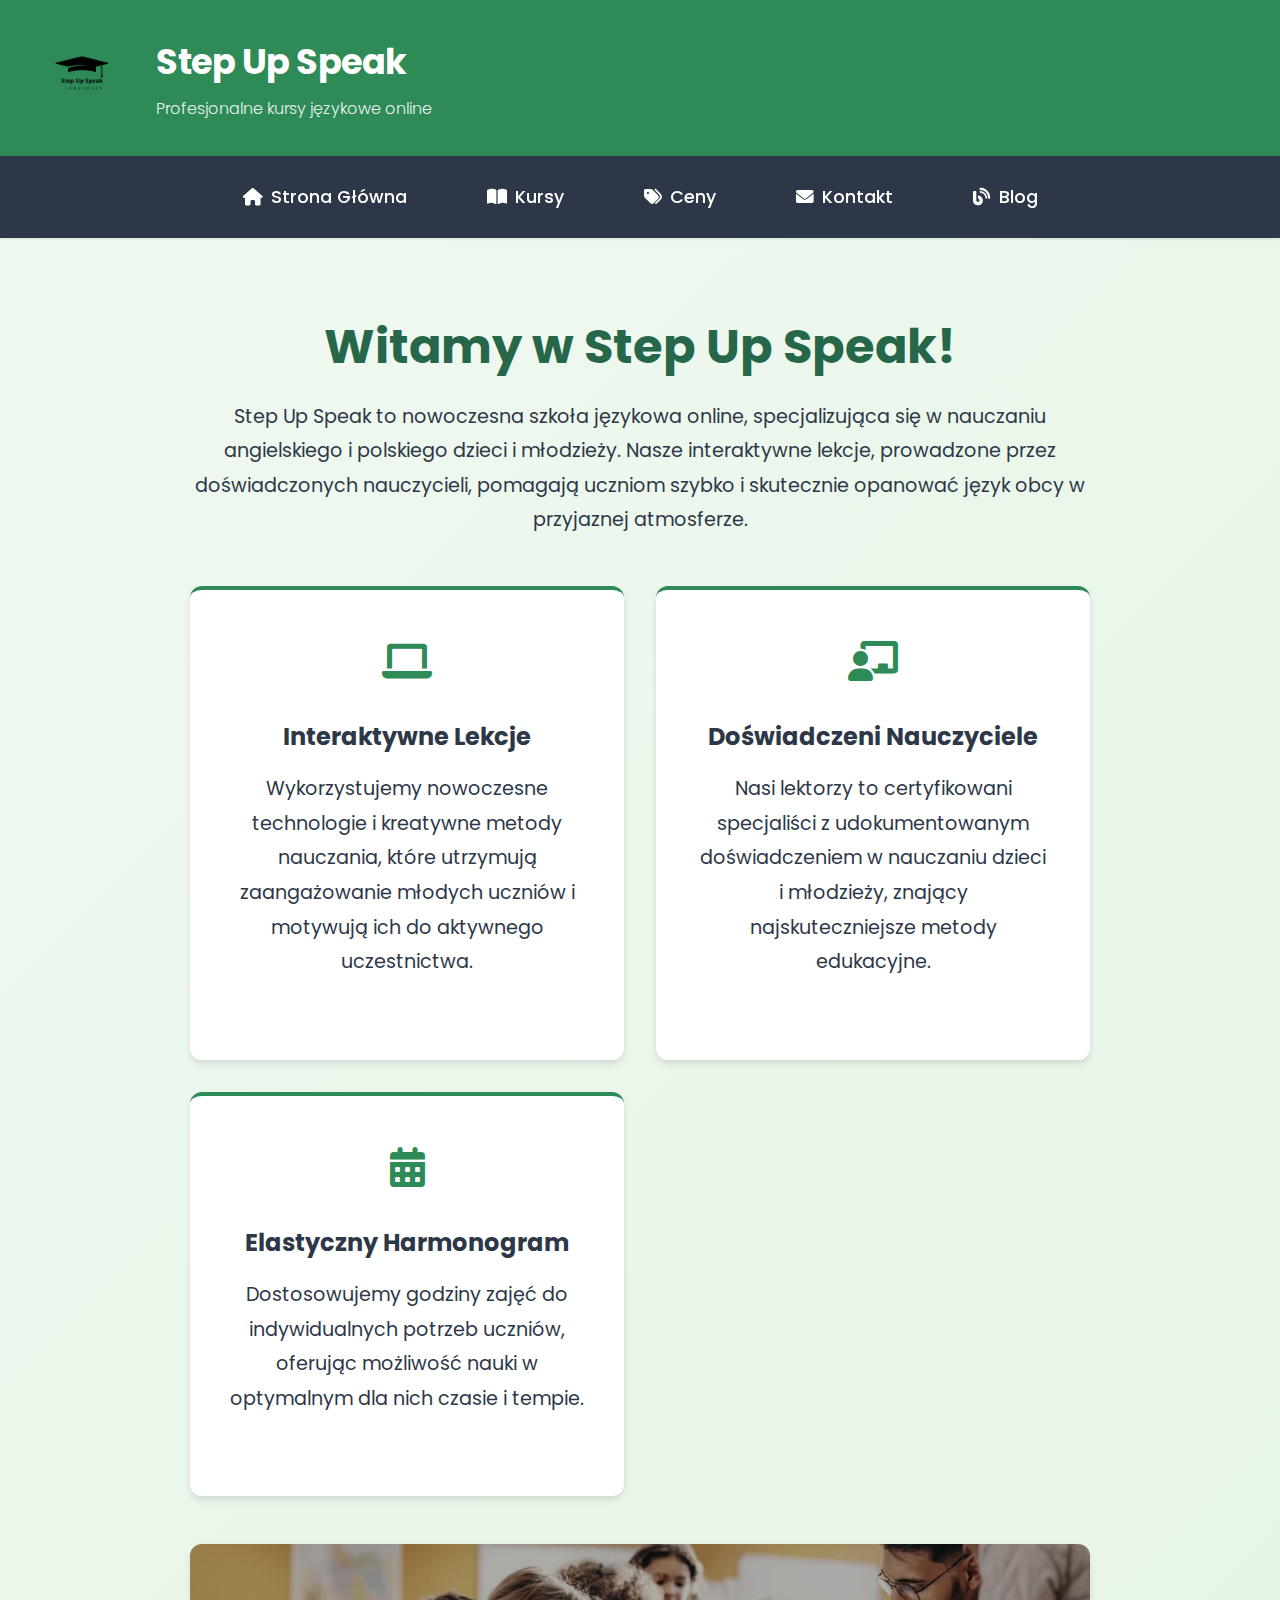
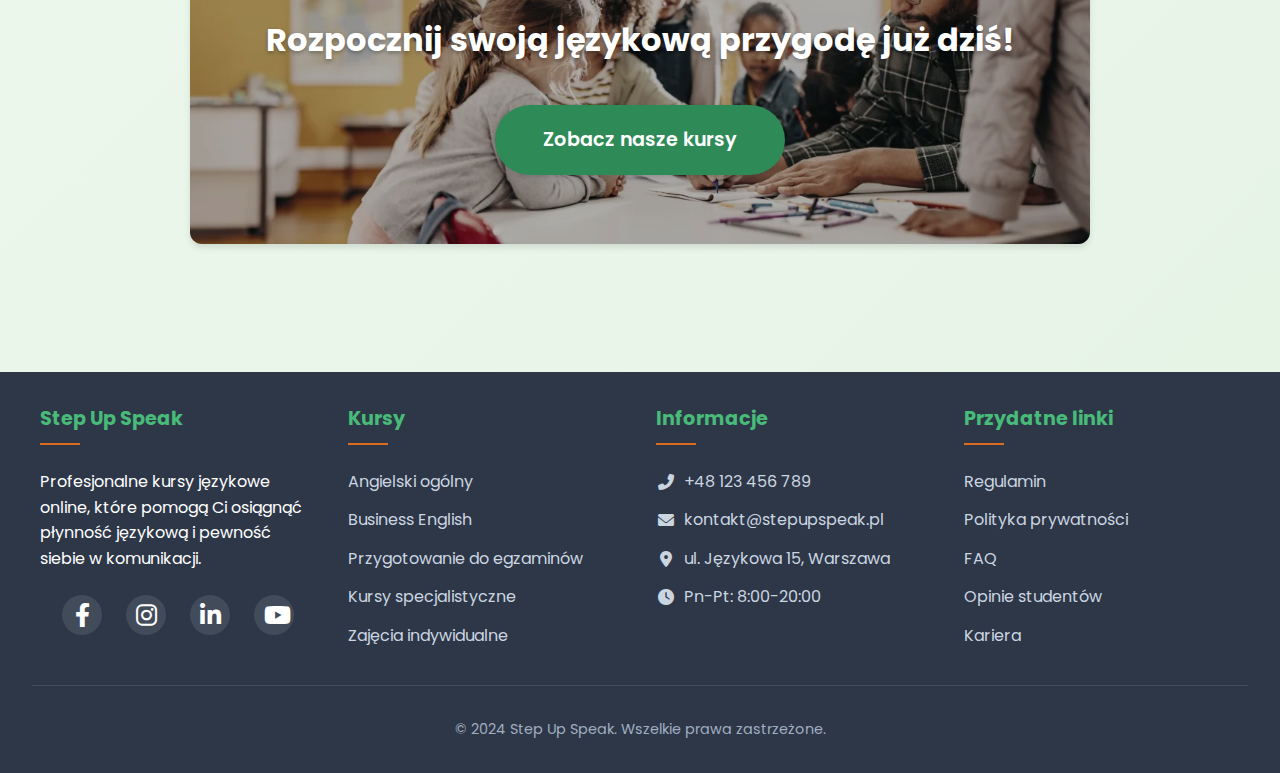
==== index.html @ c65debc1 "first commit" ====
<!DOCTYPE html>
<html lang="pl">

<head>
    <meta charset="UTF-8">
    <meta name="viewport" content="width=device-width, initial-scale=1.0">
    <title>Step Up Speak - Premium Nauka Języków Online</title>
    <meta name="description" content="Profesjonalne kursy językowe online dla dzieci i młodzieży. Angielski i polski z doświadczonymi nauczycielami. Rozpocznij naukę już dziś!">
    <link rel="preconnect" href="https://fonts.googleapis.com">
    <link rel="preconnect" href="https://fonts.gstatic.com" crossorigin>
    <link href="https://fonts.googleapis.com/css2?family=Poppins:wght@300;400;500;600;700&family=Roboto:wght@300;400;500;700&display=swap" rel="stylesheet">
    <link rel="stylesheet" href="https://cdnjs.cloudflare.com/ajax/libs/font-awesome/6.0.0/css/all.min.css">
    <style>
        :root {
            --primary-color: #2E8B57;
            --primary-dark: #276749;
            --primary-light: #48BB78;
            --secondary-color: #3182CE;
            --accent-color: #DD6B20;
            --text-color: #2D3748;
            --text-light: #718096;
            --background-light: #F7FAFC;
            --background-gradient: linear-gradient(135deg, #f0f9f0 0%, #e6f4e6 100%);
            --white: #FFFFFF;
            --shadow-sm: 0 1px 3px rgba(0, 0, 0, 0.12);
            --shadow-md: 0 4px 6px rgba(0, 0, 0, 0.1);
            --shadow-lg: 0 10px 15px rgba(0, 0, 0, 0.1);
            --transition: all 0.3s cubic-bezier(0.25, 0.8, 0.25, 1);
        }

        * {
            margin: 0;
            padding: 0;
            box-sizing: border-box;
        }

        body {
            font-family: 'Poppins', sans-serif;
            line-height: 1.6;
            color: var(--text-color);
            background: var(--background-light);
            display: flex;
            flex-direction: column;
            min-height: 100vh;
        }

        /* Header */
        header {
            background-color: var(--primary-color);
            color: var(--white);
            padding: 1.5rem 2rem;
            display: flex;
            align-items: center;
            justify-content: space-between;
            box-shadow: var(--shadow-md);
            position: relative;
        }

        .logo-container {
            display: flex;
            align-items: center;
            gap: 1.5rem;
        }

        header img {
            width: 100px;
            height: auto;
            transition: var(--transition);
        }

        header img:hover {
            transform: scale(1.05);
        }

        header h1 {
            font-size: 2.2rem;
            font-weight: 700;
            margin: 0;
            letter-spacing: -0.5px;
        }

        .tagline {
            font-size: 1rem;
            font-weight: 300;
            opacity: 0.9;
            margin-top: 0.3rem;
        }

        /* Navigation */
        nav {
            display: flex;
            justify-content: center;
            background-color: var(--text-color);
            padding: 1rem 0;
            position: sticky;
            top: 0;
            z-index: 100;
            box-shadow: var(--shadow-sm);
        }

        nav a {
            color: var(--white);
            text-decoration: none;
            font-size: 1.1rem;
            font-weight: 500;
            margin: 0 1rem;
            padding: 0.7rem 1.5rem;
            transition: var(--transition);
            border-radius: 4px;
            display: flex;
            align-items: center;
            gap: 0.5rem;
        }

        nav a:hover, nav a:focus {
            background-color: var(--primary-color);
            transform: translateY(-2px);
        }

        nav a i {
            font-size: 1.1rem;
        }
        

        /* Hero Section */
        #home {
            text-align: center;
            padding: 5rem 2rem;
            background: var(--background-gradient);
            position: relative;
            overflow: hidden;
        }

        .hero-content {
            max-width: 900px;
            margin: 0 auto;
            position: relative;
            z-index: 2;
        }

        #home h2 {
            font-size: 3rem;
            font-weight: 700;
            margin-bottom: 1.5rem;
            color: var(--primary-dark);
            line-height: 1.2;
        }

        #home p {
            font-size: 1.2rem;
            color: var(--text-color);
            margin-bottom: 2.5rem;
            line-height: 1.8;
        }

        /* Features Section */
        .features {
            display: grid;
            grid-template-columns: repeat(auto-fit, minmax(300px, 1fr));
            gap: 2rem;
            max-width: 1200px;
            margin: 3rem auto;
        }

        .feature {
            background-color: var(--white);
            border-radius: 12px;
            padding: 2.5rem;
            text-align: center;
            box-shadow: var(--shadow-md);
            transition: var(--transition);
            border-top: 4px solid var(--primary-color);
        }

        .feature:hover {
            transform: translateY(-10px);
            box-shadow: var(--shadow-lg);
        }

        .feature-icon {
            font-size: 2.5rem;
            color: var(--primary-color);
            margin-bottom: 1.5rem;
        }

        .feature h3 {
            font-size: 1.5rem;
            margin-bottom: 1rem;
            color: var(--text-color);
        }

        .feature p {
            color: var(--text-light);
            font-size: 1rem;
        }
        /* Footer */
        footer {
            background-color: var(--text-color);
            color: var(--white);
            padding: 3rem 2rem 2rem;
            text-align: center;
            margin-top: 3rem;
        }

        .footer-content {
            display: grid;
            grid-template-columns: repeat(auto-fit, minmax(200px, 1fr));
            gap: 2rem;
            max-width: 1200px;
            margin: 0 auto 2rem;
            text-align: left;
        }

        .footer-column h3 {
            font-size: 1.2rem;
            margin-bottom: 1.5rem;
            color: var(--primary-light);
            position: relative;
            display: inline-block;
        }

        .footer-column h3::after {
            content: '';
            display: block;
            width: 40px;
            height: 2px;
            background: var(--accent-color);
            margin-top: 0.5rem;
        }

        .footer-column ul {
            list-style: none;
        }

        .footer-column li {
            margin-bottom: 0.8rem;
        }

        .footer-column a {
            color: #CBD5E0;
            text-decoration: none;
            transition: color 0.3s;
            display: flex;
            align-items: center;
            gap: 0.5rem;
        }

        .footer-column a:hover {
            color: var(--primary-light);
        }

        .footer-column a i {
            width: 20px;
            text-align: center;
        }

        .social-links {
            display: flex;
            gap: 1rem;
            margin-top: 1rem;
        }

        .social-links a {
            display: inline-flex;
            align-items: center;
            justify-content: center;
            width: 40px;
            height: 40px;
            background: rgba(255, 255, 255, 0.1);
            border-radius: 50%;
            transition: var(--transition);
        }

        .social-links a:hover {
            background: var(--primary-color);
            transform: translateY(-3px);
        }

        .copyright {
            padding-top: 2rem;
            border-top: 1px solid rgba(255, 255, 255, 0.1);
            font-size: 0.9rem;
            color: #A0AEC0;
        }

        /* Banner */
        .banner {
            background-image: url('Images/1200x400footer.webp');
            background-size: cover;
            background-position: center;
            height: 300px;
            border-radius: 12px;
            margin: 3rem auto;
            max-width: 1200px;
            box-shadow: var(--shadow-md);
            position: relative;
            overflow: hidden;
            display: flex;
            align-items: center;
            justify-content: center;
        }

        .banner::before {
            content: '';
            position: absolute;
            top: 0;
            left: 0;
            width: 100%;
            height: 100%;
            background: rgba(0, 0, 0, 0.3);
        }

        .banner-content {
            position: relative;
            z-index: 2;
            color: var(--white);
            padding: 2rem;
            text-align: center;
        }

        .banner h3 {
            font-size: 2rem;
            margin-bottom: 1rem;
            text-shadow: 0 2px 4px rgba(0, 0, 0, 0.3);
        }

        /* Button */
        .button {
            display: inline-block;
            background-color: var(--primary-color);
            color: var(--white);
            padding: 1rem 2.5rem;
            font-size: 1.1rem;
            font-weight: 600;
            text-decoration: none;
            border-radius: 50px;
            transition: var(--transition);
            border: none;
            cursor: pointer;
            box-shadow: 0 4px 6px rgba(50, 50, 93, 0.11), 0 1px 3px rgba(0, 0, 0, 0.08);
            margin-top: 1.5rem;
        }

        .button:hover {
            background-color: var(--primary-dark);
            transform: translateY(-3px);
            box-shadow: 0 7px 14px rgba(50, 50, 93, 0.1), 0 3px 6px rgba(0, 0, 0, 0.08);
        }

        .button-large {
            padding: 1.2rem 3rem;
            font-size: 1.2rem;
        }

        /* Footer */
        footer {
            background-color: var(--text-color);
            color: var(--white);
            padding: 2rem;
            text-align: center;
            margin-top: auto;
        }

        .footer-content {
            max-width: 1200px;
            margin: 0 auto;
        }

        .social-links {
            display: flex;
            justify-content: center;
            gap: 1.5rem;
            margin: 1.5rem 0;
        }

        .social-links a {
            color: var(--white);
            font-size: 1.5rem;
            transition: var(--transition);
        }

        .social-links a:hover {
            color: var(--primary-light);
            transform: translateY(-3px);
        }

        .copyright {
            font-size: 0.9rem;
            color: #A0AEC0;
            margin-top: 1.5rem;
        }

        /* Responsive */
        @media (max-width: 992px) {
            header {
                flex-direction: column;
                text-align: center;
                gap: 1rem;
            }
            
            .logo-container {
                flex-direction: column;
                gap: 1rem;
            }
            
            header h1 {
                font-size: 2rem;
            }
            
            #home h2 {
                font-size: 2.5rem;
            }
        }

        @media (max-width: 768px) {
            nav {
                flex-wrap: wrap;
                padding: 0.8rem;
            }
            
            nav a {
                font-size: 0.95rem;
                padding: 0.5rem 1rem;
                margin: 0.2rem;
            }
            
            #home {
                padding: 3rem 1rem;
            }
            
            #home h2 {
                font-size: 2rem;
            }
            
            #home p {
                font-size: 1rem;
            }
            
            .features {
                grid-template-columns: 1fr;
            }
            
            .banner {
                height: 200px;
            }
        }

        @media (max-width: 480px) {
            .button {
                width: 100%;
            }
        }
    </style>
</head>

<body>
    <!-- Header -->
    <header>
        <div class="logo-container">
            <a href="index.html"><img src="Images/LogoSchool.png" alt="Step Up Speak Logo"></a>
            <div>
                <h1>Step Up Speak</h1>
                <p class="tagline">Profesjonalne kursy językowe online</p>
            </div>
        </div>
    </header>

    <!-- Navigation -->
    <nav>
        <a href="index.html"><i class="fas fa-home"></i> Strona Główna</a>
        <a href="courses.html"><i class="fas fa-book-open"></i> Kursy</a>
        <a href="pricing.html"><i class="fas fa-tags"></i> Ceny</a>
        <a href="contacts.html"><i class="fas fa-envelope"></i> Kontakt</a>
        <a href="blog.html"><i class="fas fa-blog"></i> Blog</a>
    </nav>

    <!-- Main Content -->
    <section id="home">
        <div class="hero-content">
            <h2>Witamy w Step Up Speak!</h2>
            <p>Step Up Speak to nowoczesna szkoła językowa online, specjalizująca się w nauczaniu angielskiego i polskiego dzieci i młodzieży. Nasze interaktywne lekcje, prowadzone przez doświadczonych nauczycieli, pomagają uczniom szybko i skutecznie opanować język obcy w przyjaznej atmosferze.</p>
            
            <div class="features">
                <div class="feature">
                    <div class="feature-icon">
                        <i class="fas fa-laptop"></i>
                    </div>
                    <h3>Interaktywne Lekcje</h3>
                    <p>Wykorzystujemy nowoczesne technologie i kreatywne metody nauczania, które utrzymują zaangażowanie młodych uczniów i motywują ich do aktywnego uczestnictwa.</p>
                </div>
                
                <div class="feature">
                    <div class="feature-icon">
                        <i class="fas fa-chalkboard-teacher"></i>
                    </div>
                    <h3>Doświadczeni Nauczyciele</h3>
                    <p>Nasi lektorzy to certyfikowani specjaliści z udokumentowanym doświadczeniem w nauczaniu dzieci i młodzieży, znający najskuteczniejsze metody edukacyjne.</p>
                </div>
                
                <div class="feature">
                    <div class="feature-icon">
                        <i class="fas fa-calendar-alt"></i>
                    </div>
                    <h3>Elastyczny Harmonogram</h3>
                    <p>Dostosowujemy godziny zajęć do indywidualnych potrzeb uczniów, oferując możliwość nauki w optymalnym dla nich czasie i tempie.</p>
                </div>
            </div>
            
            <div class="banner">
                <div class="banner-content">
                    <h3>Rozpocznij swoją językową przygodę już dziś!</h3>
                    <a href="courses.html" class="button button-large">Zobacz nasze kursy</a>
                </div>
            </div>
        </div>
    </section>

    <footer>
        <div class="footer-content">
            <div class="footer-column">
                <h3>Step Up Speak</h3>
                <p>Profesjonalne kursy językowe online, które pomogą Ci osiągnąć płynność językową i pewność siebie w komunikacji.</p>
                <div class="social-links">
                    <a href="#"><i class="fab fa-facebook-f"></i></a>
                    <a href="#"><i class="fab fa-instagram"></i></a>
                    <a href="#"><i class="fab fa-linkedin-in"></i></a>
                    <a href="#"><i class="fab fa-youtube"></i></a>
                </div>
            </div>
            
            <div class="footer-column">
                <h3>Kursy</h3>
                <ul>
                    <li><a href="#">Angielski ogólny</a></li>
                    <li><a href="#">Business English</a></li>
                    <li><a href="#">Przygotowanie do egzaminów</a></li>
                    <li><a href="#">Kursy specjalistyczne</a></li>
                    <li><a href="#">Zajęcia indywidualne</a></li>
                </ul>
            </div>
            
            <div class="footer-column">
                <h3>Informacje</h3>
                <ul>
                    <li><a href="#"><i class="fas fa-phone-alt"></i> +48 123 456 789</a></li>
                    <li><a href="#"><i class="fas fa-envelope"></i> kontakt@stepupspeak.pl</a></li>
                    <li><a href="#"><i class="fas fa-map-marker-alt"></i> ul. Językowa 15, Warszawa</a></li>
                    <li><a href="#"><i class="fas fa-clock"></i> Pn-Pt: 8:00-20:00</a></li>
                </ul>
            </div>
            
            <div class="footer-column">
                <h3>Przydatne linki</h3>
                <ul>
                    <li><a href="#">Regulamin</a></li>
                    <li><a href="#">Polityka prywatności</a></li>
                    <li><a href="#">FAQ</a></li>
                    <li><a href="#">Opinie studentów</a></li>
                    <li><a href="#">Kariera</a></li>
                </ul>
            </div>
        </div>
        
        <div class="copyright">
            <p>&copy; 2024 Step Up Speak. Wszelkie prawa zastrzeżone.</p>
        </div>
    </footer>
</body>

</html>
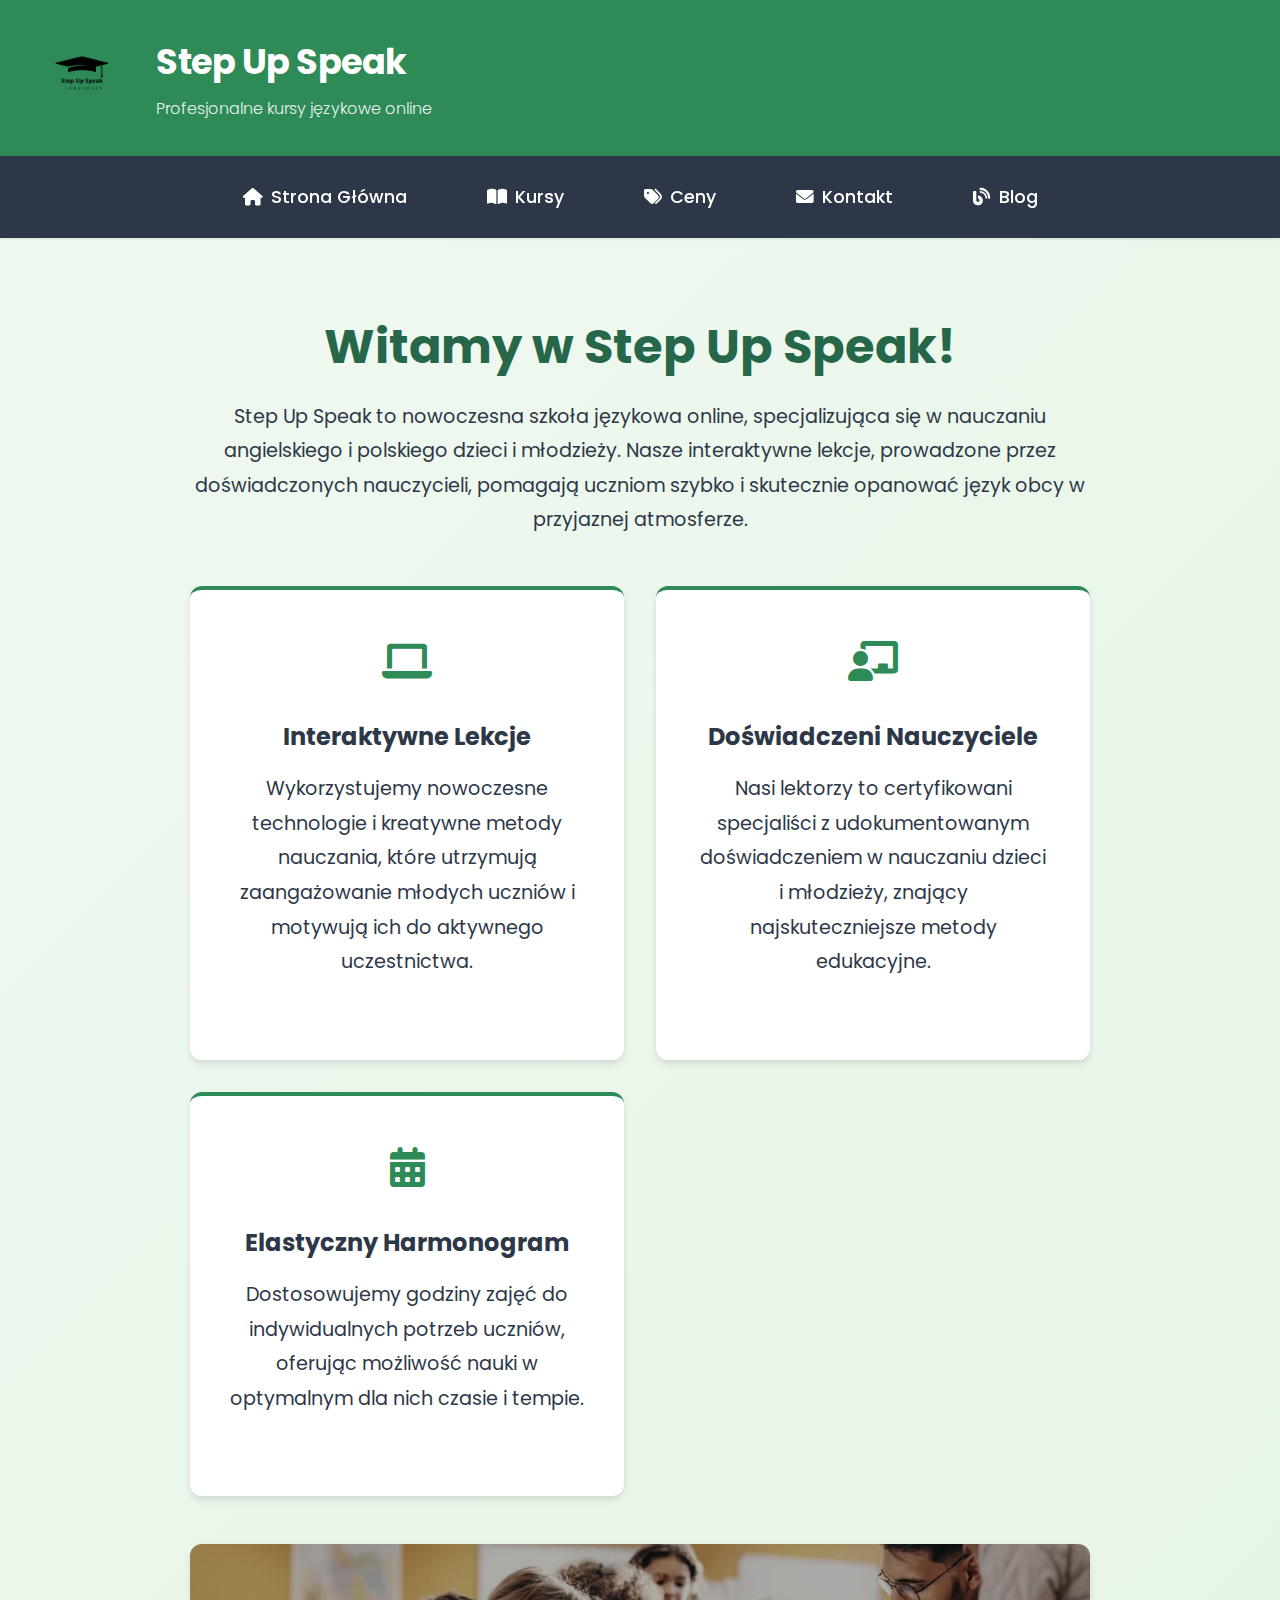
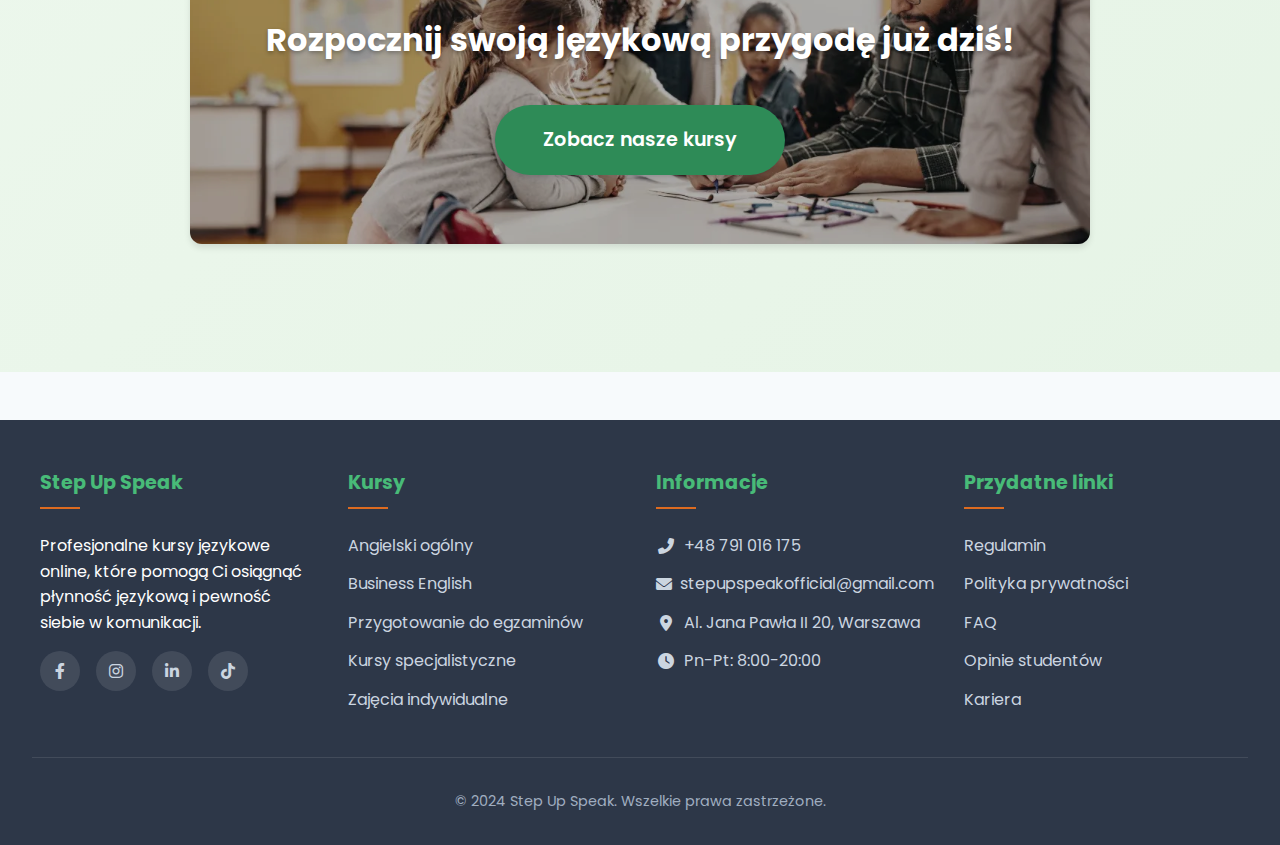
==== commit d01536f5: "Updated files" ====
--- a/index.html
+++ b/index.html
@@ -352,43 +352,7 @@
             font-size: 1.2rem;
         }
 
-        /* Footer */
-        footer {
-            background-color: var(--text-color);
-            color: var(--white);
-            padding: 2rem;
-            text-align: center;
-            margin-top: auto;
-        }
-
-        .footer-content {
-            max-width: 1200px;
-            margin: 0 auto;
-        }
-
-        .social-links {
-            display: flex;
-            justify-content: center;
-            gap: 1.5rem;
-            margin: 1.5rem 0;
-        }
-
-        .social-links a {
-            color: var(--white);
-            font-size: 1.5rem;
-            transition: var(--transition);
-        }
-
-        .social-links a:hover {
-            color: var(--primary-light);
-            transform: translateY(-3px);
-        }
-
-        .copyright {
-            font-size: 0.9rem;
-            color: #A0AEC0;
-            margin-top: 1.5rem;
-        }
+    
 
         /* Responsive */
         @media (max-width: 992px) {
@@ -448,6 +412,29 @@
         @media (max-width: 480px) {
             .button {
                 width: 100%;
+            }
+        }
+
+        @media (max-width: 480px) {
+            section {
+                padding: 3rem 1rem;
+            }
+            
+            .pricing-table {
+                grid-template-columns: 1fr;
+            }
+            
+            .footer-content {
+                grid-template-columns: 1fr;
+                text-align: center;
+            }
+            
+            .footer-column h3::after {
+                margin: 0.5rem auto;
+            }
+            
+            .social-links {
+                justify-content: center;
             }
         }
     </style>
@@ -521,10 +508,11 @@
                 <h3>Step Up Speak</h3>
                 <p>Profesjonalne kursy językowe online, które pomogą Ci osiągnąć płynność językową i pewność siebie w komunikacji.</p>
                 <div class="social-links">
-                    <a href="#"><i class="fab fa-facebook-f"></i></a>
+                    <a href="https://www.facebook.com/groups/1007789447828292" target="_blank" rel="noopener"><i class="fab fa-facebook-f"></i></a>
                     <a href="#"><i class="fab fa-instagram"></i></a>
                     <a href="#"><i class="fab fa-linkedin-in"></i></a>
-                    <a href="#"><i class="fab fa-youtube"></i></a>
+                    <a href="https://www.tiktok.com/@stepupspeak" target="_blank" rel="noopener"><i class="fab fa-tiktok"></i></a>
+
                 </div>
             </div>
             
@@ -542,10 +530,10 @@
             <div class="footer-column">
                 <h3>Informacje</h3>
                 <ul>
-                    <li><a href="#"><i class="fas fa-phone-alt"></i> +48 123 456 789</a></li>
-                    <li><a href="#"><i class="fas fa-envelope"></i> kontakt@stepupspeak.pl</a></li>
-                    <li><a href="#"><i class="fas fa-map-marker-alt"></i> ul. Językowa 15, Warszawa</a></li>
-                    <li><a href="#"><i class="fas fa-clock"></i> Pn-Pt: 8:00-20:00</a></li>
+                    <li><a href="tel:+48791016175"><i class="fas fa-phone-alt"></i> +48 791 016 175</a></li>
+                    <li><a href="mailto:stepupspeakofficial@gmail.com"><i class="fas fa-envelope"></i> stepupspeakofficial@gmail.com</a></li>
+                    <li><a href="contacts.html"><i class="fas fa-map-marker-alt"></i> Al. Jana Pawła II 20, Warszawa</a></li>
+                    <li><a href="contacts.html"><i class="fas fa-clock"></i> Pn-Pt: 8:00-20:00</a></li>
                 </ul>
             </div>
             
